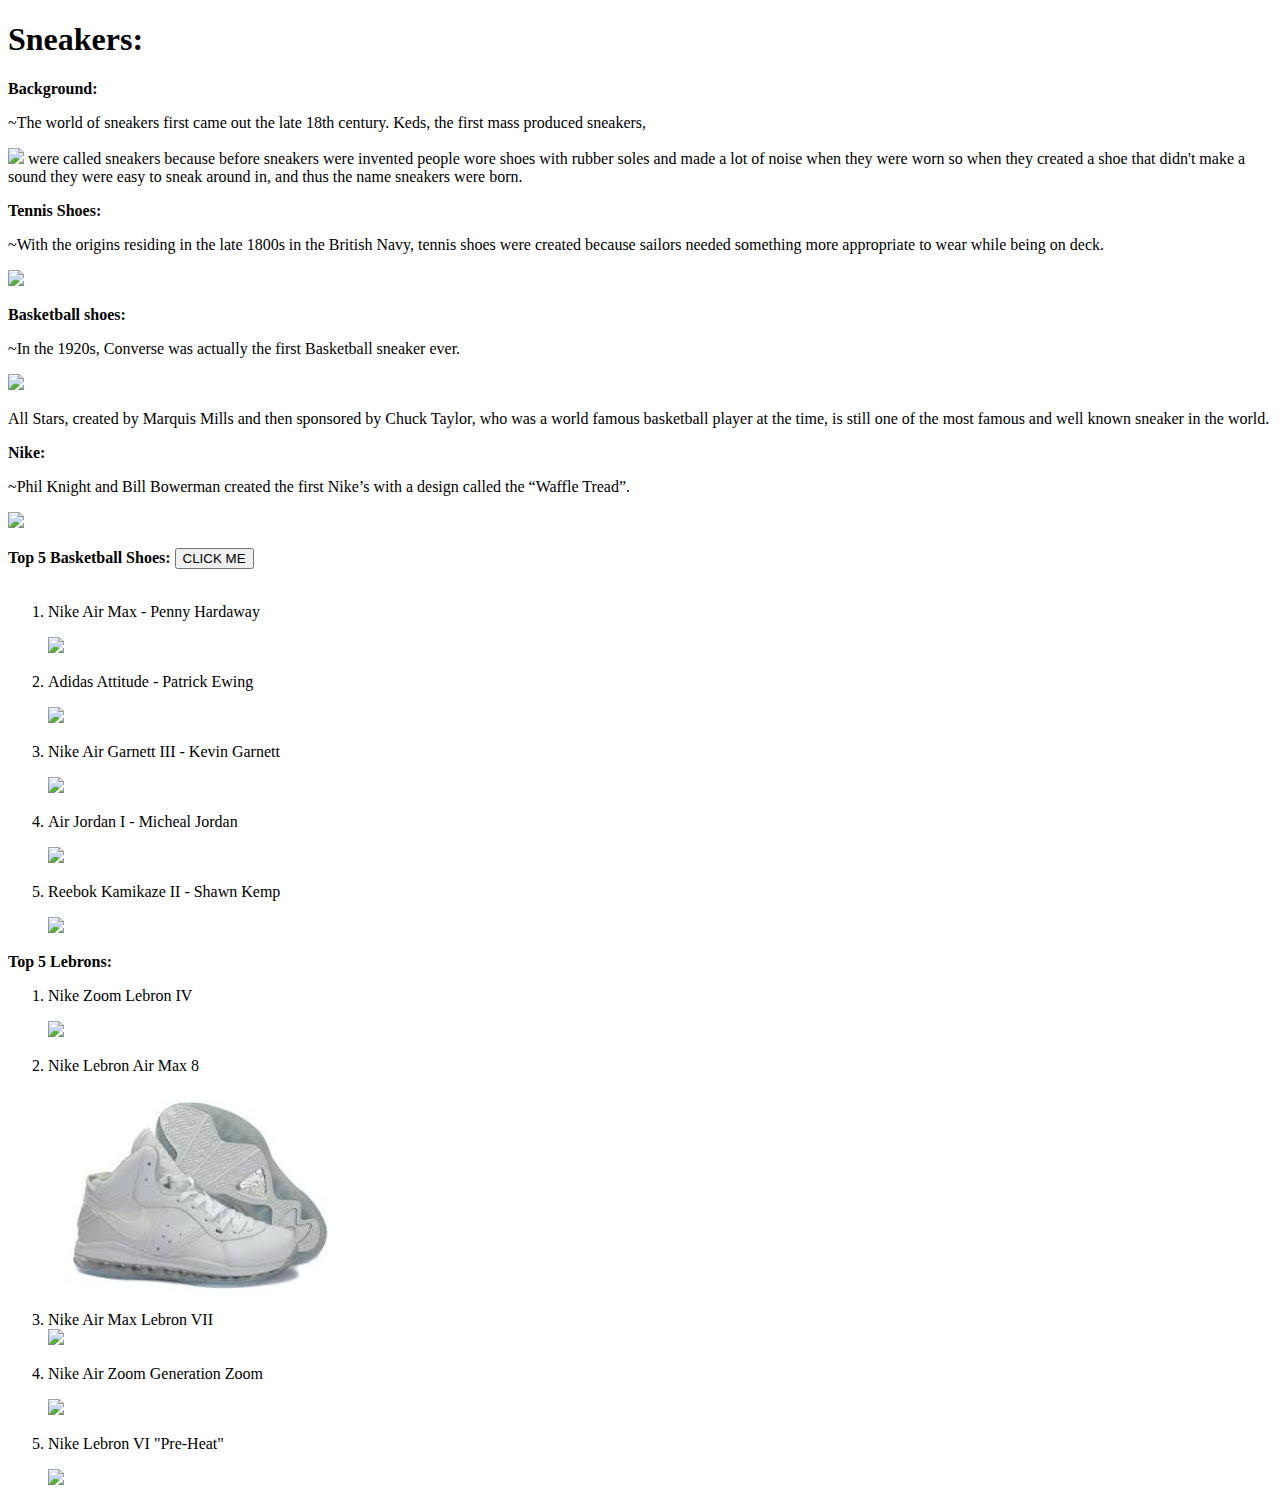
==== sneaker.html @ 9326af8d "Create sneaker.html" ====
<!DOCTYPE html>
<html>
		<head>
	<link href="https://fonts.googleapis.com/css?family=Lora&display=swap" rel="stylesheet">
	<link rel="stylesheet" href="sneakers.css">
	<script src="sneaker.js"></script>
	</head>
<body>
	<!--HEY THIS IS MY FIRST WEBSITE AT GIRLS WHO CODE-->
<h1 tabindex="0">Sneakers:</h1>

<p></p>

<strong tabindex="0">Background:</strong>
<p>
		<tabindex="0">~The world of sneakers first came out the
				late 18th century. Keds, the first mass produced sneakers,</tabindex>
</p>
<img src="https://amp.businessinsider.com/images/5c87e20f2628980d61582ed7-750-563.jpg" width ="300" onmouseover="makeImageBig(this)"/ onmouseout="makeImageOriginalSize(this)">
<tabindex="0">were called sneakers because before sneakers were invented people wore shoes with rubber soles and made a lot of noise when they were worn so when they created a shoe that didn't make a sound they were easy to sneak around in, and thus the name sneakers were born.</tabindex>

<p></p>
<strong tabindex="0">Tennis Shoes:</strong> 
<p></p>
<tabindex="0">~With the origins residing in the late 1800s in the British Navy, tennis shoes were created because sailors needed something more appropriate to wear while being on deck.
</p></p>
<img src="https://s7d2.scene7.com/is/image/academy/10594826" width = "300"/ onmouseover="makeImageBig(this)"/ onmouseout="makeImageOriginalSize(this)">
<p></p>
<tabindex="0" These shoes became favoritzed with people playing sports.>

<p></p>
<strong tabindex="0">Basketball shoes:</strong>
<p></p>
		~In the 1920s, Converse was actually the first Basketball sneaker ever. 
<p></p>
<img src="https://shop.r10s.jp/sworld/cabinet/00262723/img61694264.jpg" width = "300" onmouseover="makeImageBig(this)"/ onmouseout="makeImageOriginalSize(this)">
<p></p>
All Stars, created by Marquis Mills and then sponsored by Chuck Taylor, who was a world famous basketball player at the time, is still one of the most famous and well known sneaker in the world.
<p></p>
<strong tabindex="0">Nike:</strong>
<p></p>
		~Phil Knight and Bill Bowerman created the first Nike’s with a design called the “Waffle Tread”.
<p></p>
<img src="http://www.uk-karate-directory.co.uk/images/large/products/Nike%20Waffle%20Racer%20-%20Nike%20-%20Nike%20Air%20Max%201556_LRG.jpg" width = "300" onmouseover="makeImageBig(this)"/ onmouseout="makeImageOriginalSize(this)">
<p></p>
<strong tabindex="0">Top 5 Basketball Shoes:</strong>
	<button id="brags" onclick="showHideSection('showHideSection')">CLICK ME</button>
<br><br>
<div id="showHideSection">
	<ol>
<li tabindex="0">Nike Air Max - Penny Hardaway</li>
<p>
<img src="https://s3.amazonaws.com/nikeinc/assets/39460/Nike-Air-Max-DNA-Image-Grid-Large_hd_1600.jpg?1427226781" width = "300" onmouseover="makeImageBig(this)"/ onmouseout="makeImageOriginalSize(this)">
</p>
<li tabindex="0">Adidas Attitude - Patrick Ewing</li>
<p>
<img src="https://live.staticflickr.com/3582/3342936369_835d350e25_b.jpg" width = "300" onmouseover="makeImageBig(this)"/ onmouseout="makeImageOriginalSize(this)">
</p tabindex="0">
<li>Nike Air Garnett III - Kevin Garnett</li>
<p>
<img src="https://sneakerbardetroit.com/wp-content/uploads/2015/07/kevin-garnett-nike-air-3.jpg" width = "300" onmouseover="makeImageBig(this)"/ onmouseout="makeImageOriginalSize(this)">
</p>
<li tabindex="0">Air Jordan I - Micheal Jordan</li>
<p>
<img src="https://stockx.imgix.net/Air-Jordan-1-Retro-High-Bred-Toe-Product.jpg?fit=fill&bg=FFFFFF&w=300&h=214&auto=format,compress&q=90&dpr=2&trim=color&updated_at=1538080256" width = "300" onmouseover="makeImageBig(this)"/ onmouseout="makeImageOriginalSize(this)">
</p>
<li tabindex="0">Reebok Kamikaze II - Shawn Kemp</li>
<p>
<img src="http://thehoopdoctors.com/wp-content/uploads/2015/12/ReebokKamikazeII2-Overcast-banner.png" width = "300" onmouseover="makeImageBig(this)"/ onmouseout="makeImageOriginalSize(this)">
</p>
	</ol>
<p>
<strong tabindex="0">Top 5 Lebrons:</strong>
</p>
<ol>
<li tabindex="0">Nike Zoom Lebron IV </li>
<p>
<img src="https://www.flightclub.com/media/catalog/product/cache/1/image/1600x1140/9df78eab33525d08d6e5fb8d27136e95/0/4/040507_01.jpg" width = "300" onmouseover="makeImageBig(this)"/ onmouseout="makeImageOriginalSize(this)">
</p>
<li tabindex="0">Nike Lebron Air Max 8</li>
<p>
<img src="[data-uri]" width = "300" onmouseover="makeImageBig(this)"/ onmouseout="makeImageOriginalSize(this)">
</p>
<li tabindex="0">Nike Air Max Lebron VII</li>
<img src="https://www.flightclub.com/media/catalog/product/cache/1/image/1600x1140/9df78eab33525d08d6e5fb8d27136e95/0/4/041260_01.jpg" width = "300" onmouseover="makeImageBig(this)"/ onmouseout="makeImageOriginalSize(this)">
<p>
<li tabindex="0">Nike Air Zoom Generation Zoom</li>
</p>
<img src="https://s3.amazonaws.com/nikeinc/assets/65430/Air_Zoom_Generation_3_hd_1600.jpg?1484353699" width = "300" onmouseover="makeImageBig(this)"/ onmouseout="makeImageOriginalSize(this)">
<p>
<li tabindex="0">Nike Lebron VI "Pre-Heat"</li>
</p>
<img src="https://images.solecollector.com/complex/image/upload/teqj1wiy0s9nhkgahz86.jpg" width = "300" onmouseover="makeImageBig(this)"/ onmouseout="makeImageOriginalSize(this)">
<p>

</p>

</ol>
</div>
</body>
</html>
<p></p>
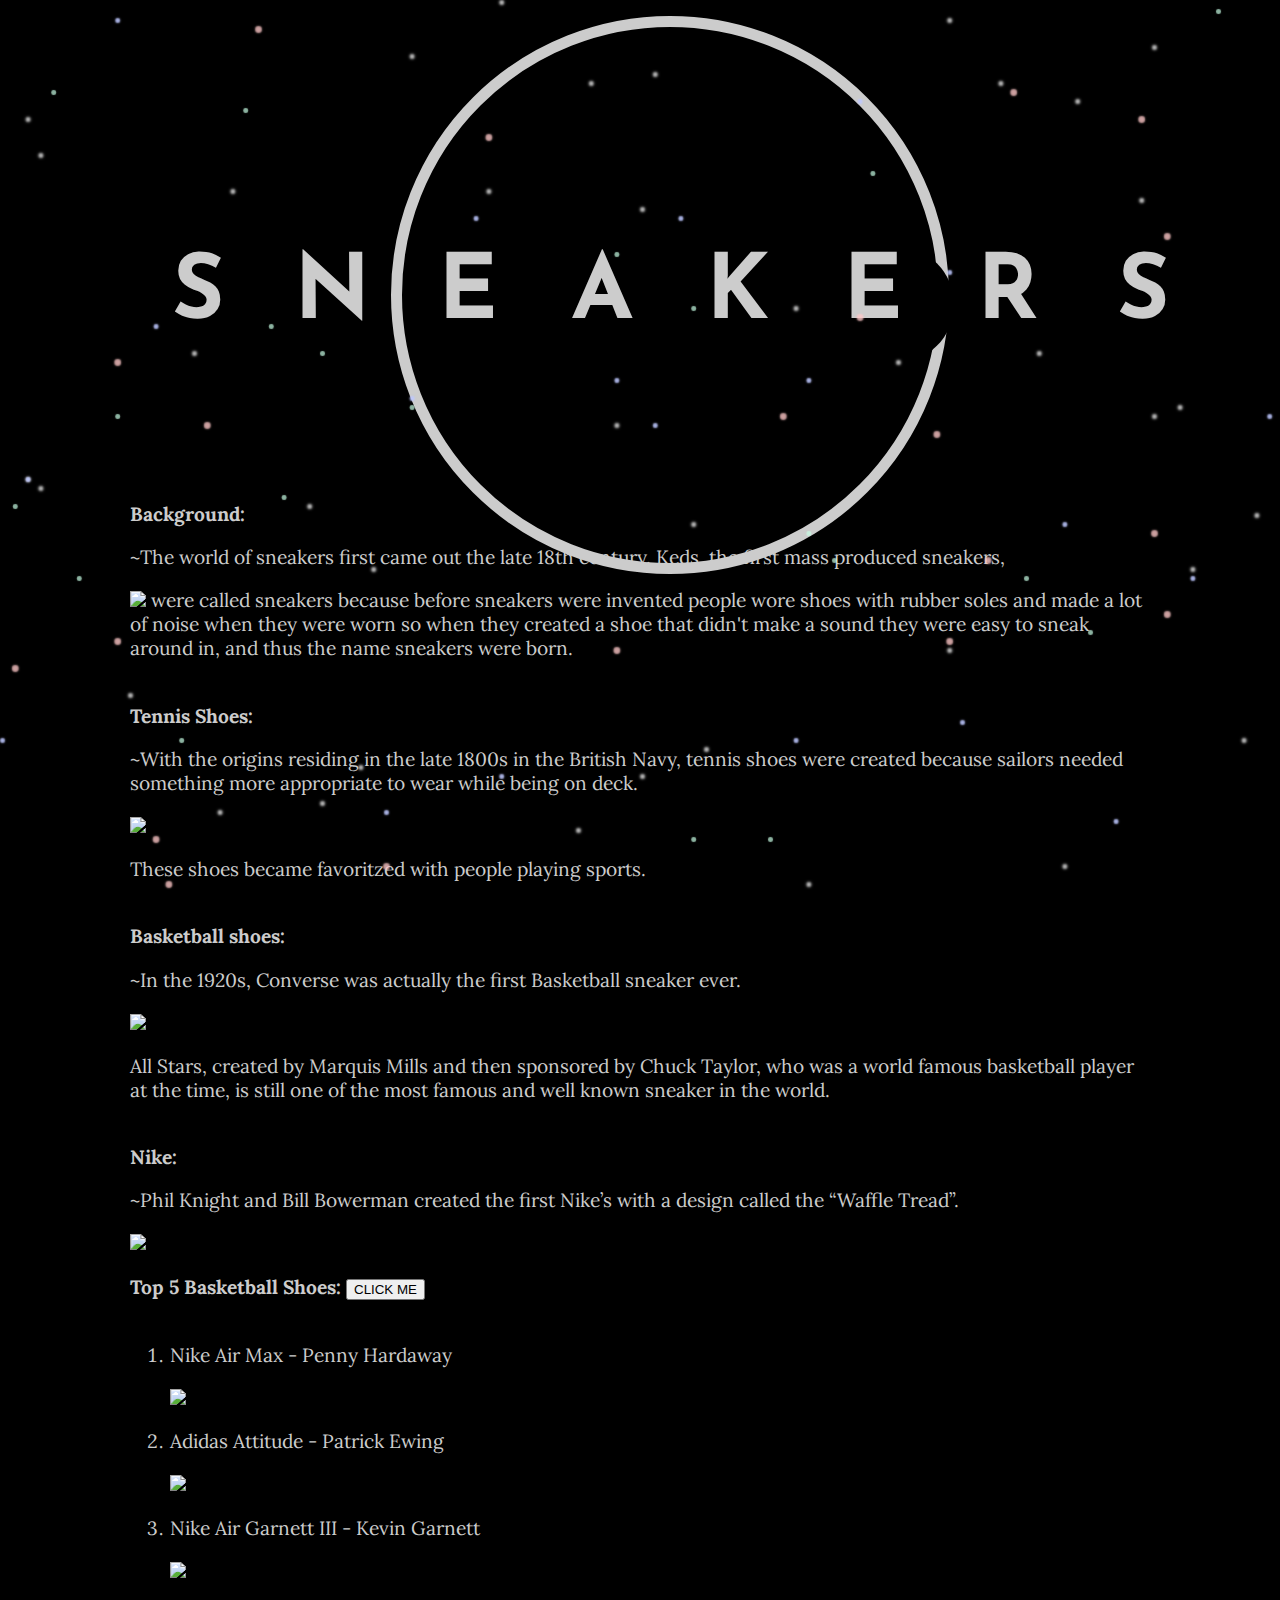
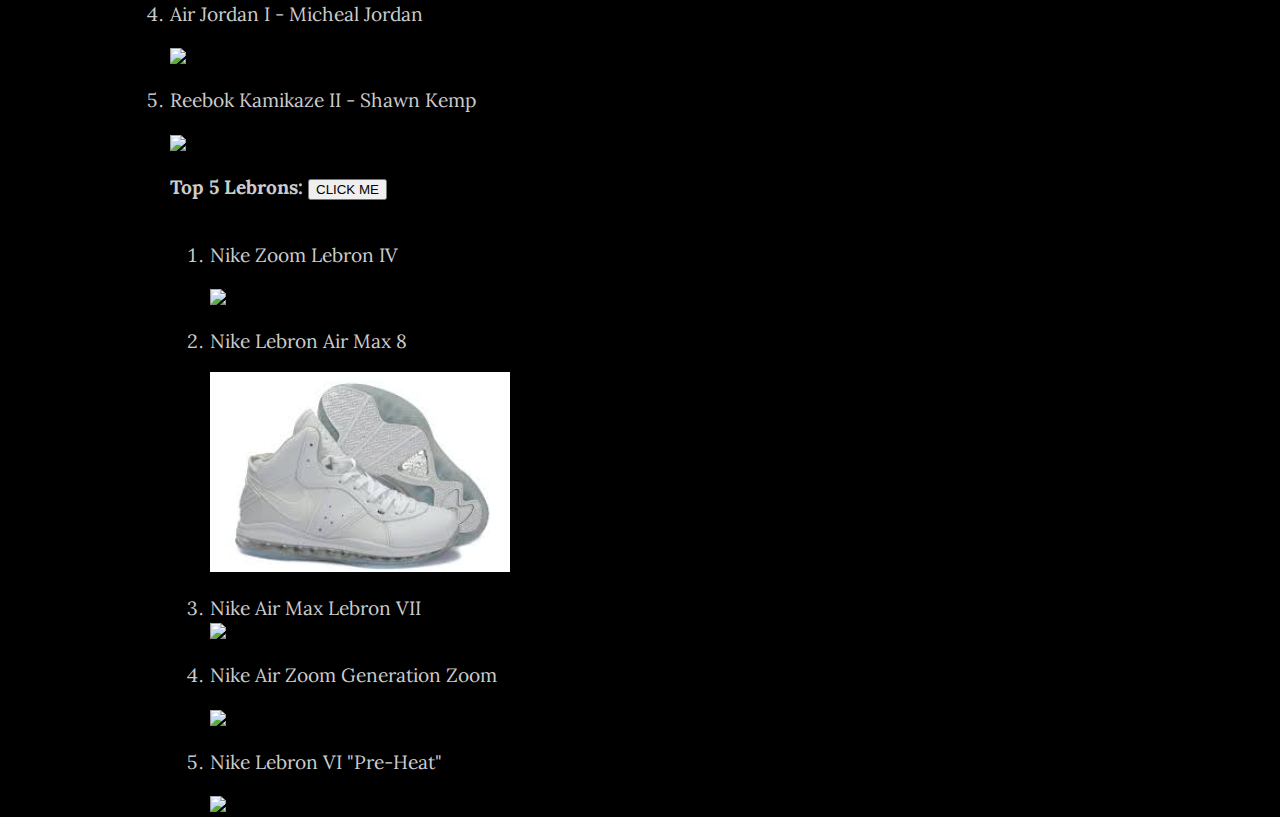
==== commit f040455a: "Add files via upload" ====
--- a/sneaker.html
+++ b/sneaker.html
@@ -1,102 +1,141 @@
-<!DOCTYPE html>
-<html>
-		<head>
-	<link href="https://fonts.googleapis.com/css?family=Lora&display=swap" rel="stylesheet">
-	<link rel="stylesheet" href="sneakers.css">
-	<script src="sneaker.js"></script>
-	</head>
-<body>
-	<!--HEY THIS IS MY FIRST WEBSITE AT GIRLS WHO CODE-->
-<h1 tabindex="0">Sneakers:</h1>
-
-<p></p>
-
-<strong tabindex="0">Background:</strong>
-<p>
-		<tabindex="0">~The world of sneakers first came out the
-				late 18th century. Keds, the first mass produced sneakers,</tabindex>
-</p>
-<img src="https://amp.businessinsider.com/images/5c87e20f2628980d61582ed7-750-563.jpg" width ="300" onmouseover="makeImageBig(this)"/ onmouseout="makeImageOriginalSize(this)">
-<tabindex="0">were called sneakers because before sneakers were invented people wore shoes with rubber soles and made a lot of noise when they were worn so when they created a shoe that didn't make a sound they were easy to sneak around in, and thus the name sneakers were born.</tabindex>
-
-<p></p>
-<strong tabindex="0">Tennis Shoes:</strong> 
-<p></p>
-<tabindex="0">~With the origins residing in the late 1800s in the British Navy, tennis shoes were created because sailors needed something more appropriate to wear while being on deck.
-</p></p>
-<img src="https://s7d2.scene7.com/is/image/academy/10594826" width = "300"/ onmouseover="makeImageBig(this)"/ onmouseout="makeImageOriginalSize(this)">
-<p></p>
-<tabindex="0" These shoes became favoritzed with people playing sports.>
-
-<p></p>
-<strong tabindex="0">Basketball shoes:</strong>
-<p></p>
-		~In the 1920s, Converse was actually the first Basketball sneaker ever. 
-<p></p>
-<img src="https://shop.r10s.jp/sworld/cabinet/00262723/img61694264.jpg" width = "300" onmouseover="makeImageBig(this)"/ onmouseout="makeImageOriginalSize(this)">
-<p></p>
-All Stars, created by Marquis Mills and then sponsored by Chuck Taylor, who was a world famous basketball player at the time, is still one of the most famous and well known sneaker in the world.
-<p></p>
-<strong tabindex="0">Nike:</strong>
-<p></p>
-		~Phil Knight and Bill Bowerman created the first Nike’s with a design called the “Waffle Tread”.
-<p></p>
-<img src="http://www.uk-karate-directory.co.uk/images/large/products/Nike%20Waffle%20Racer%20-%20Nike%20-%20Nike%20Air%20Max%201556_LRG.jpg" width = "300" onmouseover="makeImageBig(this)"/ onmouseout="makeImageOriginalSize(this)">
-<p></p>
-<strong tabindex="0">Top 5 Basketball Shoes:</strong>
-	<button id="brags" onclick="showHideSection('showHideSection')">CLICK ME</button>
-<br><br>
-<div id="showHideSection">
-	<ol>
-<li tabindex="0">Nike Air Max - Penny Hardaway</li>
-<p>
-<img src="https://s3.amazonaws.com/nikeinc/assets/39460/Nike-Air-Max-DNA-Image-Grid-Large_hd_1600.jpg?1427226781" width = "300" onmouseover="makeImageBig(this)"/ onmouseout="makeImageOriginalSize(this)">
-</p>
-<li tabindex="0">Adidas Attitude - Patrick Ewing</li>
-<p>
-<img src="https://live.staticflickr.com/3582/3342936369_835d350e25_b.jpg" width = "300" onmouseover="makeImageBig(this)"/ onmouseout="makeImageOriginalSize(this)">
-</p tabindex="0">
-<li>Nike Air Garnett III - Kevin Garnett</li>
-<p>
-<img src="https://sneakerbardetroit.com/wp-content/uploads/2015/07/kevin-garnett-nike-air-3.jpg" width = "300" onmouseover="makeImageBig(this)"/ onmouseout="makeImageOriginalSize(this)">
-</p>
-<li tabindex="0">Air Jordan I - Micheal Jordan</li>
-<p>
-<img src="https://stockx.imgix.net/Air-Jordan-1-Retro-High-Bred-Toe-Product.jpg?fit=fill&bg=FFFFFF&w=300&h=214&auto=format,compress&q=90&dpr=2&trim=color&updated_at=1538080256" width = "300" onmouseover="makeImageBig(this)"/ onmouseout="makeImageOriginalSize(this)">
-</p>
-<li tabindex="0">Reebok Kamikaze II - Shawn Kemp</li>
-<p>
-<img src="http://thehoopdoctors.com/wp-content/uploads/2015/12/ReebokKamikazeII2-Overcast-banner.png" width = "300" onmouseover="makeImageBig(this)"/ onmouseout="makeImageOriginalSize(this)">
-</p>
-	</ol>
-<p>
-<strong tabindex="0">Top 5 Lebrons:</strong>
-</p>
-<ol>
-<li tabindex="0">Nike Zoom Lebron IV </li>
-<p>
-<img src="https://www.flightclub.com/media/catalog/product/cache/1/image/1600x1140/9df78eab33525d08d6e5fb8d27136e95/0/4/040507_01.jpg" width = "300" onmouseover="makeImageBig(this)"/ onmouseout="makeImageOriginalSize(this)">
-</p>
-<li tabindex="0">Nike Lebron Air Max 8</li>
-<p>
-<img src="[data-uri]" width = "300" onmouseover="makeImageBig(this)"/ onmouseout="makeImageOriginalSize(this)">
-</p>
-<li tabindex="0">Nike Air Max Lebron VII</li>
-<img src="https://www.flightclub.com/media/catalog/product/cache/1/image/1600x1140/9df78eab33525d08d6e5fb8d27136e95/0/4/041260_01.jpg" width = "300" onmouseover="makeImageBig(this)"/ onmouseout="makeImageOriginalSize(this)">
-<p>
-<li tabindex="0">Nike Air Zoom Generation Zoom</li>
-</p>
-<img src="https://s3.amazonaws.com/nikeinc/assets/65430/Air_Zoom_Generation_3_hd_1600.jpg?1484353699" width = "300" onmouseover="makeImageBig(this)"/ onmouseout="makeImageOriginalSize(this)">
-<p>
-<li tabindex="0">Nike Lebron VI "Pre-Heat"</li>
-</p>
-<img src="https://images.solecollector.com/complex/image/upload/teqj1wiy0s9nhkgahz86.jpg" width = "300" onmouseover="makeImageBig(this)"/ onmouseout="makeImageOriginalSize(this)">
-<p>
-
-</p>
-
-</ol>
-</div>
-</body>
-</html>
-<p></p>
+<!DOCTYPE html>
+<html>
+		<head>
+	<link href="https://fonts.googleapis.com/css?family=Lora&display=swap" rel="stylesheet">
+	<link rel="stylesheet" href="sneakers.css">
+	<script src="sneaker.js"></script>
+	<!--<link href="https://fonts.googleapis.com/css?family=Cabin|Open+Sans+Condensed:300" rel="stylesheet">
+	<link href="https://fonts.googleapis.com/css?family=Sanchez" rel="stylesheet">-->
+	<link href='https://fonts.googleapis.com/css?family=Josefin+Sans' rel='stylesheet' type='text/css'>
+	</head>
+<body>
+	<!--HEY THIS IS MY FIRST WEBSITE AT GIRLS WHO CODE-->
+	<!--<center>
+<h1 tabindex="0">sneakers:</h1>
+<style>
+	@import url('https://fonts.googleapis.com/css?family=Faster+One');
+	</style>
+</center> -->
+<br>
+<br>
+<br>
+<br>
+<br>
+
+<center>
+<h1>
+  <em>S</em>
+  <em>N</em>
+  <em class="planet left">E</em>
+  <em>A</em>
+  <em>K</em>
+  <em class="planet right">E</em>
+  <em>R</em>
+  <em>S</em>
+</h1>
+</center>
+
+<br>
+<br>
+<br>
+<br>
+<br>
+
+<br>
+<strong tabindex="0">Background:</strong>
+<p>
+	
+		~The world of sneakers first came out the
+				late 18th century. Keds, the first mass produced sneakers,</tabindex>
+</p>
+<img src="https://amp.businessinsider.com/images/5c87e20f2628980d61582ed7-750-563.jpg" width ="300" onmouseover="makeImageBig(this)"/ onmouseout="makeImageOriginalSize(this)">
+<tabindex="0">were called sneakers because before sneakers were invented people wore shoes with rubber soles and made a lot of noise when they were worn so when they created a shoe that didn't make a sound they were easy to sneak around in, and thus the name sneakers were born.</tabindex>
+
+<p></p>
+<br>
+<strong>Tennis Shoes:</strong> 
+<p></p>
+~With the origins residing in the late 1800s in the British Navy, tennis shoes were created because sailors needed something more appropriate to wear while being on deck.
+</p></p>
+<img src="https://s7d2.scene7.com/is/image/academy/10594826" width = "300"/ onmouseover="makeImageBig(this)"/ onmouseout="makeImageOriginalSize(this)">
+<p></p>
+These shoes became favoritzed with people playing sports.
+
+<p></p>
+<br>
+<strong tabindex="0">Basketball shoes:</strong>
+<p></p>
+		~In the 1920s, Converse was actually the first Basketball sneaker ever. 
+<p></p>
+<img src="https://shop.r10s.jp/sworld/cabinet/00262723/img61694264.jpg" width = "300" onmouseover="makeImageBig(this)"/ onmouseout="makeImageOriginalSize(this)">
+<p></p>
+All Stars, created by Marquis Mills and then sponsored by Chuck Taylor, who was a world famous basketball player at the time, is still one of the most famous and well known sneaker in the world.
+<p></p>
+<br>
+<strong tabindex="0">Nike:</strong>
+<p></p>
+		~Phil Knight and Bill Bowerman created the first Nike’s with a design called the “Waffle Tread”.
+<p></p>
+<img src="http://www.uk-karate-directory.co.uk/images/large/products/Nike%20Waffle%20Racer%20-%20Nike%20-%20Nike%20Air%20Max%201556_LRG.jpg" width = "300" onmouseover="makeImageBig(this)"/ onmouseout="makeImageOriginalSize(this)">
+<p></p>
+<strong tabindex="0">Top 5 Basketball Shoes:</strong>
+	<button id="brags" onclick="showHideSection('showHideSection')">CLICK ME</button>
+<br><br>
+<div id="showHideSection">
+	<ol>
+<li tabindex="0">Nike Air Max - Penny Hardaway</li>
+<p>
+<img src="https://s3.amazonaws.com/nikeinc/assets/39460/Nike-Air-Max-DNA-Image-Grid-Large_hd_1600.jpg?1427226781" width = "300" onmouseover="makeImageBig(this)"/ onmouseout="makeImageOriginalSize(this)">
+</p>
+<li tabindex="0">Adidas Attitude - Patrick Ewing</li>
+<p>
+<img src="https://live.staticflickr.com/3582/3342936369_835d350e25_b.jpg" width = "300" onmouseover="makeImageBig(this)"/ onmouseout="makeImageOriginalSize(this)">
+</p>
+<li tabindex="0">Nike Air Garnett III - Kevin Garnett</li>
+<p>
+<img src="https://sneakerbardetroit.com/wp-content/uploads/2015/07/kevin-garnett-nike-air-3.jpg" width = "300" onmouseover="makeImageBig(this)"/ onmouseout="makeImageOriginalSize(this)">
+</p>
+<li tabindex="0">Air Jordan I - Micheal Jordan</li>
+<p>
+<img src="https://stockx.imgix.net/Air-Jordan-1-Retro-High-Bred-Toe-Product.jpg?fit=fill&bg=FFFFFF&w=300&h=214&auto=format,compress&q=90&dpr=2&trim=color&updated_at=1538080256" width = "300" onmouseover="makeImageBig(this)"/ onmouseout="makeImageOriginalSize(this)">
+</p>
+<li tabindex="0">Reebok Kamikaze II - Shawn Kemp</li>
+<p>
+<img src="http://thehoopdoctors.com/wp-content/uploads/2015/12/ReebokKamikazeII2-Overcast-banner.png" width = "300" onmouseover="makeImageBig(this)"/ onmouseout="makeImageOriginalSize(this)">
+</p>
+	</ol>
+	
+<ol>
+<p>
+<strong tabindex="0">Top 5 Lebrons:</strong>
+	<button id="brags" onclick="showHideSection('showHideSection')">CLICK ME</button>
+<br><br>
+<div id="showHideSection">
+<ol>
+<li tabindex="0">Nike Zoom Lebron IV </li>
+<p>
+<img src="https://www.flightclub.com/media/catalog/product/cache/1/image/1600x1140/9df78eab33525d08d6e5fb8d27136e95/0/4/040507_01.jpg" width = "300" onmouseover="makeImageBig(this)"/ onmouseout="makeImageOriginalSize(this)">
+</p>
+<li tabindex="0">Nike Lebron Air Max 8</li>
+<p>
+<img src="[data-uri]" width = "300" onmouseover="makeImageBig(this)"/ onmouseout="makeImageOriginalSize(this)">
+</p>
+<li tabindex="0">Nike Air Max Lebron VII</li>
+<img src="https://www.flightclub.com/media/catalog/product/cache/1/image/1600x1140/9df78eab33525d08d6e5fb8d27136e95/0/4/041260_01.jpg" width = "300" onmouseover="makeImageBig(this)"/ onmouseout="makeImageOriginalSize(this)">
+<p>
+<li tabindex="0">Nike Air Zoom Generation Zoom</li>
+</p>
+<img src="https://s3.amazonaws.com/nikeinc/assets/65430/Air_Zoom_Generation_3_hd_1600.jpg?1484353699" width = "300" onmouseover="makeImageBig(this)"/ onmouseout="makeImageOriginalSize(this)">
+<p>
+<li tabindex="0">Nike Lebron VI "Pre-Heat"</li>
+</p>
+<img src="https://images.solecollector.com/complex/image/upload/teqj1wiy0s9nhkgahz86.jpg" width = "300" onmouseover="makeImageBig(this)"/ onmouseout="makeImageOriginalSize(this)">
+<p>
+
+</p>
+
+</ol>
+</div>
+</body>
+</html>
+<p></p>--- a/sneakers.css
+++ b/sneakers.css
@@ -0,0 +1,236 @@
+body {
+    font-family: 'Lora', serif;
+    font-size: larger;
+    background-color: rgb(243, 217, 66);
+    margin: 130px 130px 130px 130px;
+}
+
+/*#showHideSection {
+    display: none;
+
+}
+h1 {
+    display: inline;
+	position: relative;
+	font-family:Faster One, cursive;
+    color: black;
+    font-size: 100px;
+} */
+
+
+html {
+    margin: 20;
+    height: 0%;
+  }
+  
+  body {
+    margin: 30;
+    height: 10%;
+    /*display: flex;*/
+    /*justify-content: center;*/
+    /*align-items: center;*/
+    background: black;
+    color: #ccc;
+  }
+  
+  
+  html::before,
+  html::after,
+  body::before,
+  body::after {
+    content: "";
+    position:absolute;
+    top: 0;
+    left: 0;
+    display: block;
+    width: .5vmin;
+    height: .5vmin;
+    border-radius: 50%;
+    color: transparent;
+  }
+  
+  html::before {
+    box-shadow: 93vw 63vh .3vmin rgba(255,255,255,.8),
+                3vw 17vh .3vmin rgba(255,255,255,.8),
+                28vw 85vh .3vmin rgba(255,255,255,.8),
+                97vw 82vh .3vmin rgba(255,255,255,.8),
+                55vw 83vh .3vmin rgba(255,255,255,.8),
+                74vw 72vh .3vmin rgba(255,255,255,.8),
+                84vw 11vh .3vmin rgba(255,255,255,.8),
+                32vw 6vh .3vmin rgba(255,255,255,.8),
+                45vw 92vh .3vmin rgba(255,255,255,.8),
+                98vw 57vh .3vmin rgba(255,255,255,.8),
+                63vw 98vh .3vmin rgba(255,255,255,.8),
+                90vw 46vh .3vmin rgba(255,255,255,.8),
+                50vw 86vh .3vmin rgba(255,255,255,.8),
+                38vw 21vh .3vmin rgba(255,255,255,.8),
+                74vw 2vh .3vmin rgba(255,255,255,.8),
+                89vw 22vh .3vmin rgba(255,255,255,.8),
+                39vw 0vh .3vmin rgba(255,255,255,.8),
+                25vw 89vh .3vmin rgba(255,255,255,.8),
+                54vw 58vh .3vmin rgba(255,255,255,.8),
+                81vw 39vh .3vmin rgba(255,255,255,.8),
+                51vw 8vh .3vmin rgba(255,255,255,.8),
+                24vw 56vh .3vmin rgba(255,255,255,.8),
+                50vw 23vh .3vmin rgba(255,255,255,.8),
+                62vw 34vh .3vmin rgba(255,255,255,.8),
+                10vw 77vh .3vmin rgba(255,255,255,.8),
+                92vw 45vh .3vmin rgba(255,255,255,.8),
+                70vw 40vh .3vmin rgba(255,255,255,.8),
+                2vw 53vh .3vmin rgba(255,255,255,.8),
+                3vw 54vh .3vmin rgba(255,255,255,.8),
+                18vw 21vh .3vmin rgba(255,255,255,.8),
+                48vw 47vh .3vmin rgba(255,255,255,.8),
+                83vw 96vh .3vmin rgba(255,255,255,.8),
+                26vw 32vh .3vmin rgba(255,255,255,.8),
+                46vw 9vh .3vmin rgba(255,255,255,.8),
+                2vw 13vh .3vmin rgba(255,255,255,.8),
+                29vw 63vh .3vmin rgba(255,255,255,.8),
+                17vw 90vh .3vmin rgba(255,255,255,.8),
+                78vw 9vh .3vmin rgba(255,255,255,.8),
+                15vw 39vh .3vmin rgba(255,255,255,.8),
+                90vw 5vh .3vmin rgba(255,255,255,.8);
+  }
+  
+  html::after { 
+    box-shadow: 67vw 35vh .2vmin .1vmin rgba(255,200,200,.8),
+                89vw 13vh .2vmin .1vmin rgba(255,200,200,.8),
+                77vw 62vh .2vmin .1vmin rgba(255,200,200,.8),
+                1vw 74vh .2vmin .1vmin rgba(255,200,200,.8),
+                38vw 15vh .2vmin .1vmin rgba(255,200,200,.8),
+                79vw 10vh .2vmin .1vmin rgba(255,200,200,.8),
+                16vw 47vh .2vmin .1vmin rgba(255,200,200,.8),
+                74vw 71vh .2vmin .1vmin rgba(255,200,200,.8),
+                30vw 96vh .2vmin .1vmin rgba(255,200,200,.8),
+                13vw 98vh .2vmin .1vmin rgba(255,200,200,.8),
+                9vw 40vh .2vmin .1vmin rgba(255,200,200,.8),
+                9vw 71vh .2vmin .1vmin rgba(255,200,200,.8),
+                12vw 93vh .2vmin .1vmin rgba(255,200,200,.8),
+                91vw 26vh .2vmin .1vmin rgba(255,200,200,.8),
+                73vw 48vh .2vmin .1vmin rgba(255,200,200,.8),
+                61vw 46vh .2vmin .1vmin rgba(255,200,200,.8),
+                20vw 3vh .2vmin .1vmin rgba(255,200,200,.8),
+                90vw 59vh .2vmin .1vmin rgba(255,200,200,.8),
+                48vw 72vh .2vmin .1vmin rgba(255,200,200,.8),
+                91vw 68vh .2vmin .1vmin rgba(255,200,200,.8);
+  }
+  
+  body::before {
+    box-shadow: 30vw 90vh .2vmin rgba(190,200,255,.9),
+                93vw 64vh .2vmin rgba(190,200,255,.9),
+                75vw 80vh .2vmin rgba(190,200,255,.9),
+                37vw 24vh .2vmin rgba(190,200,255,.9),
+                83vw 58vh .2vmin rgba(190,200,255,.9),
+                12vw 36vh .2vmin rgba(190,200,255,.9),
+                62vw 82vh .2vmin rgba(190,200,255,.9),
+                87vw 91vh .2vmin rgba(190,200,255,.9),
+                9vw 2vh .2vmin rgba(190,200,255,.9),
+                99vw 46vh .2vmin rgba(190,200,255,.9),
+                39vw 86vh .2vmin rgba(190,200,255,.9),
+                48vw 42vh .2vmin rgba(190,200,255,.9),
+                53vw 24vh .2vmin rgba(190,200,255,.9),
+                63vw 42vh .2vmin rgba(190,200,255,.9),
+                2vw 53vh .2vmin rgba(190,200,255,.9),
+                67vw 11vh .2vmin rgba(190,200,255,.9),
+                32vw 44vh .2vmin rgba(190,200,255,.9),
+                0vw 82vh .2vmin rgba(190,200,255,.9),
+                51vw 47vh .2vmin rgba(190,200,255,.9),
+                74vw 30vh .2vmin rgba(190,200,255,.9);
+  }
+  
+  body::after {
+    box-shadow: 80vw 64vh .1vmin rgba(200,255,230,.7),
+                32vw 45vh .1vmin rgba(200,255,230,.7),
+                65vw 62vh .1vmin rgba(200,255,230,.7),
+                22vw 55vh .1vmin rgba(200,255,230,.7),
+                68vw 19vh .1vmin rgba(200,255,230,.7),
+                54vw 34vh .1vmin rgba(200,255,230,.7),
+                1vw 56vh .1vmin rgba(200,255,230,.7),
+                95vw 1vh .1vmin rgba(200,255,230,.7),
+                60vw 93vh .1vmin rgba(200,255,230,.7),
+                14vw 82vh .1vmin rgba(200,255,230,.7),
+                6vw 64vh .1vmin rgba(200,255,230,.7),
+                19vw 12vh .1vmin rgba(200,255,230,.7),
+                25vw 39vh .1vmin rgba(200,255,230,.7),
+                21vw 36vh .1vmin rgba(200,255,230,.7),
+                4vw 10vh .1vmin rgba(200,255,230,.7),
+                85vw 70vh .1vmin rgba(200,255,230,.7),
+                54vw 93vh .1vmin rgba(200,255,230,.7),
+                9vw 46vh .1vmin rgba(200,255,230,.7),
+                63vw 59vh .1vmin rgba(200,255,230,.7),
+                48vw 28vh .1vmin rgba(200,255,230,.7);
+  }
+  
+  h1 {
+    margin: 0;
+    height: 12vmin;
+    width: 120vmin;
+    display: flex;
+    justify-content: center;
+    position: relative;
+    font-size: 12px;
+  }
+  
+  h1::before {
+    content: "";
+    display: block;
+    position: absolute;
+    z-index: -1;
+    top: -26vmin;
+    left: 29vmin;
+    width: 62vmin;
+    height: 62vmin;
+    border-radius: 500%;
+    border: 1.3vmin solid currentColor;
+    box-sizing: border-box;
+  }
+  
+  em {
+    font-family: 'Josefin Sans', sans-serif;
+    color: currentColor;
+    font-size: 10vmin;
+    position: relative;
+    font-style: normal;
+    width: 20vmin;
+    text-align: center;
+  }
+  
+  em.planet {
+    -webkit-animation: planet-rotate 2s linear infinite;
+    animation: planet-rotate 2s linear infinite;
+    position: relative;
+  }
+  
+  em.planet::before {
+    content: "";
+    position: absolute;
+    top: -.5vmin;
+    left: 3.5vmin;
+    z-index: -1;
+    width: 13vmin;
+    height: 13vmin;
+    border-radius: 50%;
+    background: black;
+  }
+  
+  em.planet.left {
+    -webkit-transform-origin: 40vmin 5vmin;
+    transform-origin: 40vmin 5vmin;
+  }
+  
+  em.planet.right {
+    -webkit-transform-origin: -20vmin 5vmin;
+    transform-origin: -20vmin 5vmin;
+  }
+  
+  @-webkit-keyframes planet-rotate {
+    to {
+      -webkit-transform: rotate(1turn);
+    }
+  }
+  
+  @keyframes planet-rotate {
+    to {
+      transform: rotate(1turn);
+    }
+  }
